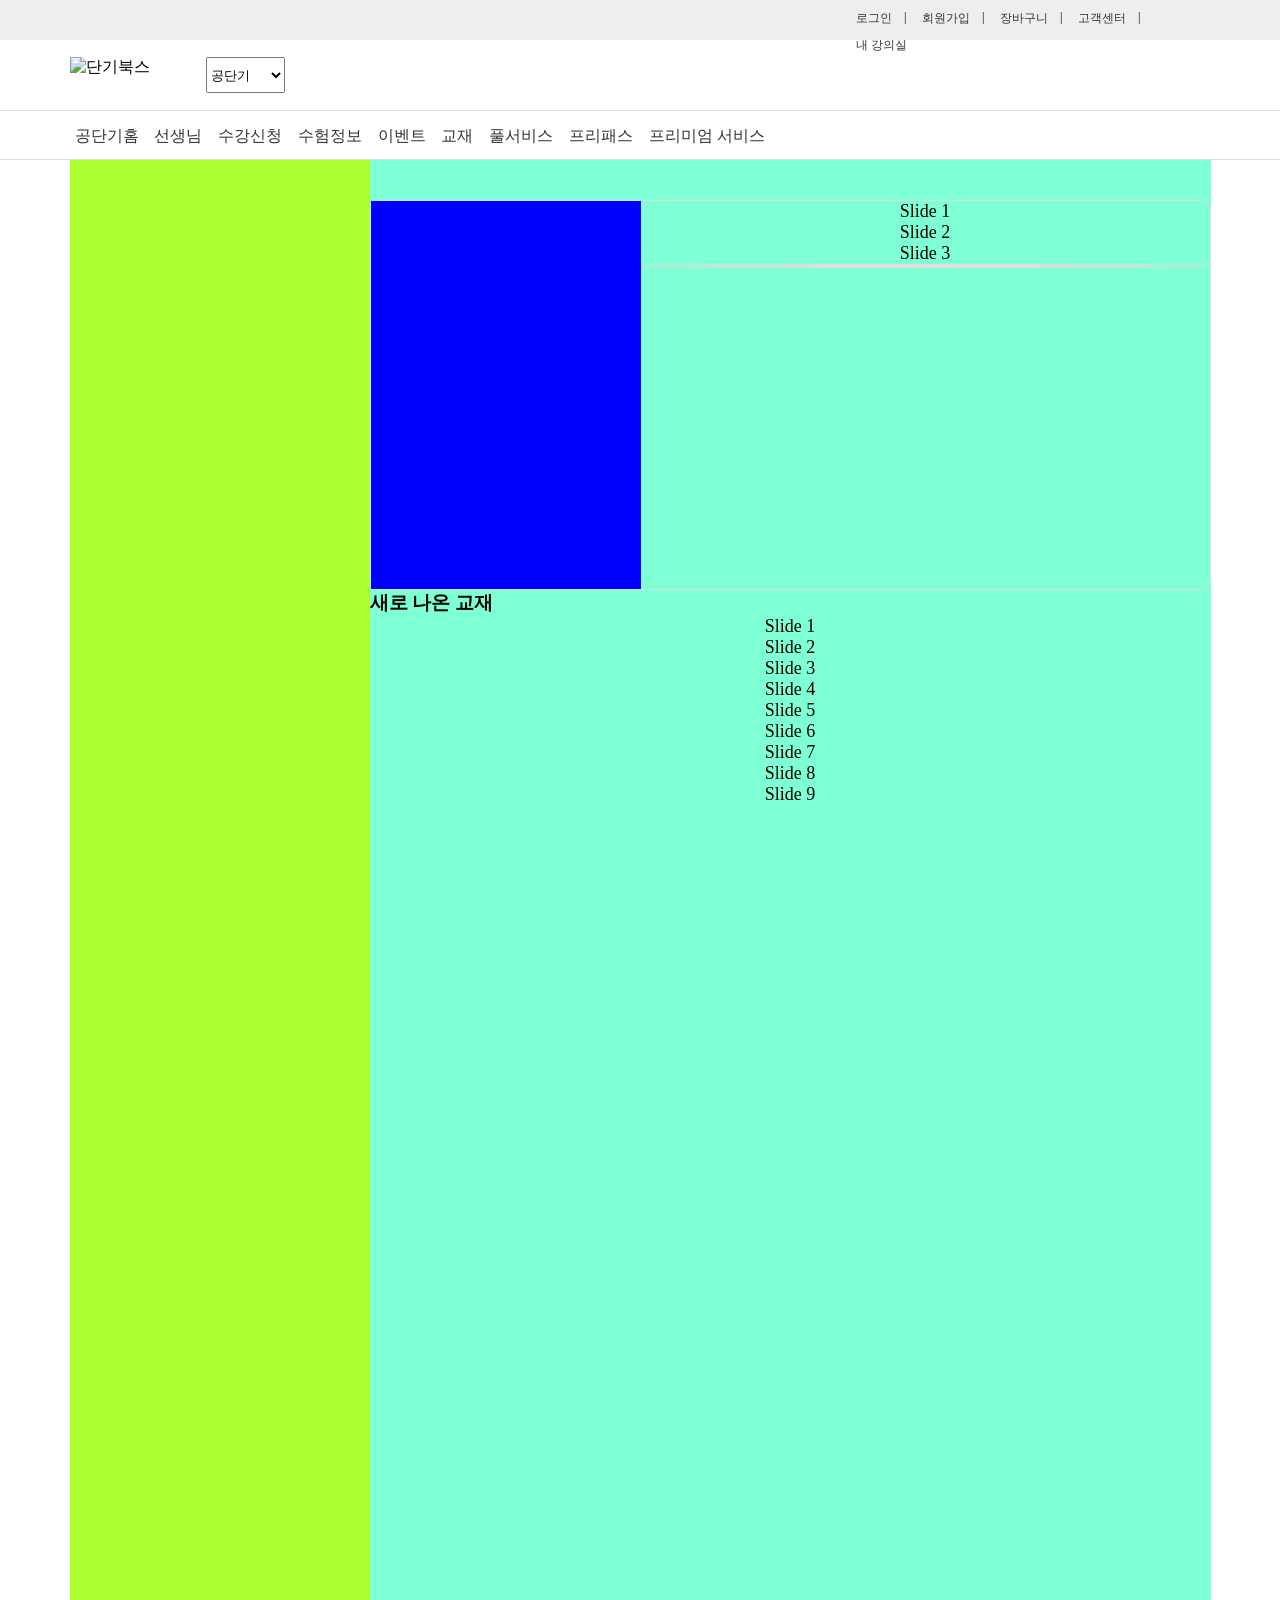
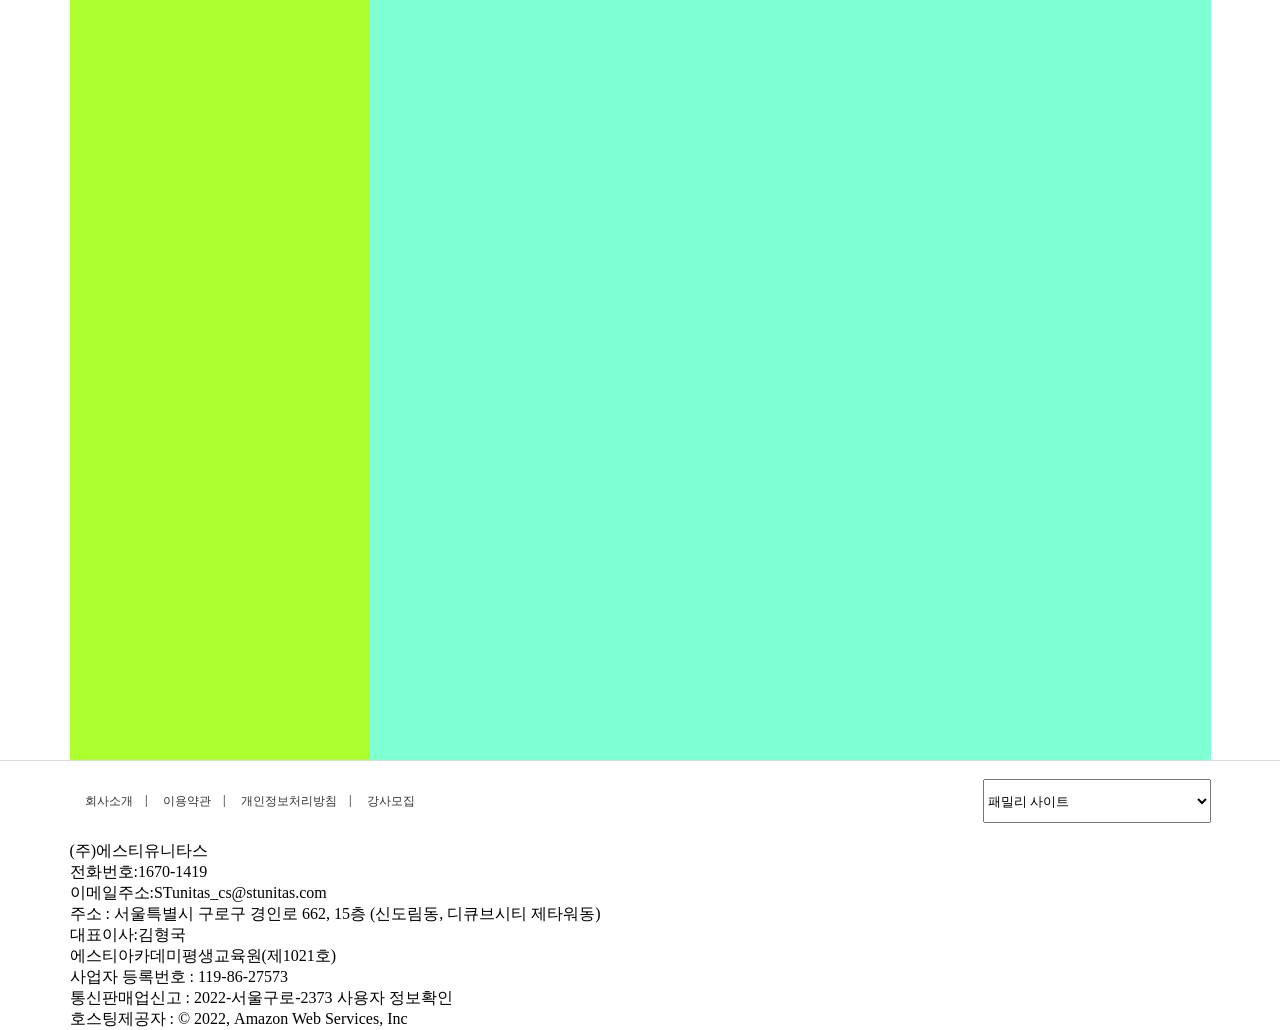
==== index.html @ 32f4a7de "20260319_slider" ====
<!DOCTYPE html>
<html lang="ko">
<head>
    <meta charset="UTF-8">
    <meta name="viewport" content="width=device-width, initial-scale=1.0">
    <title>단기 북스</title>

    <link rel="stylesheet" href="https://cdn.jsdelivr.net/npm/swiper@12/swiper-bundle.min.css" />

    <link rel="stylesheet" href="./css/reset.css">
    <link rel="stylesheet" href="./css/main.css">
    
</head>
<body>
    <header>
        <div id="header_top">
            <div class="container">
                <div id="login">
                    <ul>
                        <li><a href="#">로그인</a></li>
                        <li><a href="#">회원가입</a></li>
                        <li><a href="#">장바구니</a></li>
                        <li><a href="#">고객센터</a></li>
                        <li><a href="#">내 강의실</a></li>
                    </ul>
                </div>
                
            </div>
        </div>
        <div id="header_main">
            <div class="container">
                <div id="logo">
                    <img src="https://un-static.conects.com/un_static/img/common/logo/header_logo_dangibooks.png" alt="단기북스">
                </div>
                <select onchange="categoryChange(this)">
                    <option value="a">공단기</option>
                    <option value="b">기술단기</option>
                    <option value="c">소방단기</option>
                    <option value="c">공기업단기</option>
                    <option value="c">자단기</option>
                    <option value="c">영단기</option>
                    <option value="c">노무사단기</option>
                    <option value="c">법무사단기</option>
                </select>
            </div>
        </div>
        <nav>
            <div class="container">
                <ul>
                    <li><a href="#">공단기홈</a></li>
                    <li><a href="#">선생님</a></li>
                    <li><a href="#">수강신청</a></li>
                    <li><a href="#">수험정보</a></li>
                    <li><a href="#">이벤트</a></li>
                    <li><a href="#">교재</a></li>
                    <li><a href="#">풀서비스</a></li>
                    <li><a href="#">프리패스</a></li>
                    <li><a href="#">프리미엄 서비스</a></li>
                </ul>
            </div>
        </nav>
    </header>
    <main>
        <aside></aside>
        <div id="main_content">
            <div id="slider">
                <div id="slider_txt"></div>
                <!-- Swiper -->
                <div class="swiper mySwiper">
                    <div class="swiper-wrapper">
                        <div class="swiper-slide">Slide 1</div>
                        <div class="swiper-slide">Slide 2</div>
                        <div class="swiper-slide">Slide 3</div>
                    </div>
                    <div class="swiper-button-next"></div>
                    <div class="swiper-button-prev"></div>
                </div>  
            </div>
            <div id="search"></div>
            <div id="best"></div>
            <div id="banner"></div>
            <div id="new">
                <h3>새로 나온 교재</h3>
                <div class="swiper newSwiper">
                    <div class="swiper-wrapper">
                        <div class="swiper-slide">Slide 1</div>
                        <div class="swiper-slide">Slide 2</div>
                        <div class="swiper-slide">Slide 3</div>
                        <div class="swiper-slide">Slide 4</div>
                        <div class="swiper-slide">Slide 5</div>
                        <div class="swiper-slide">Slide 6</div>
                        <div class="swiper-slide">Slide 7</div>
                        <div class="swiper-slide">Slide 8</div>
                        <div class="swiper-slide">Slide 9</div>
                    </div>
                    <div class="swiper-pagination"></div>
                </div>
            </div>
        </div>
    </main>

    <footer>
        <div class="container">
            <div id="footer_top">
                <ul>
                    <li><a href="#">회사소개</a></li>
                    <li><a href="#">이용약관</a></li>
                    <li><a href="#">개인정보처리방침</a></li>
                    <li><a href="#">강사모집</a></li>
                </ul>
                <select onchange="categoryChange(this)">
                    <option value="a">패밀리 사이트</option>
                    <option value="b">기술단기</option>
                    <option value="c">소방단기</option>
                    <option value="d">공기업단기</option>
                    <option value="e">자단기</option>
                    <option value="f">영단기</option>
                    <option value="g">노무사단기</option>
                    <option value="h">법무사단기</option>
                    <option value="i">공단기</option>
                    <option value="j">MD단기</option>
                </select>
            </div>
            <p>(주)에스티유니타스</p>
            <div id="footer_bottom">
                <ul>
                    <li>전화번호:1670-1419</li>
                    <li>이메일주소:STunitas_cs@stunitas.com</li>
                    <li>주소 : 서울특별시 구로구 경인로 662, 15층 (신도림동, 디큐브시티 제타워동)</li>
                </ul>
            </div>
            <div id="footer_bot">
                <ul>
                    <li>대표이사:김형국</li>
                    <li>에스티아카데미평생교육원(제1021호)</li>
                    <li>사업자 등록번호 : 119-86-27573</li>
                    <li>통신판매업신고 : 2022-서울구로-2373 사용자 정보확인</li>
                    <li>호스팅제공자 : © 2022, Amazon Web Services, Inc</li>
                </ul>
            </div>
        </div>
    </footer>

    <!-- Swiper JS -->
    <script src="https://cdn.jsdelivr.net/npm/swiper@12/swiper-bundle.min.js"></script>

    <!-- Initialize Swiper -->
    <script src="./js/swiper.js"></script>
    <script src="./js/book.js"></script>
</body>
</html>
---- css/main.css ----
@charset "uft-8";

.container {
    width: 1141px;
    height: 100%;
    margin: 0 auto;
}

header {
    width: 100%;
    height: 160px;
}

#header_top {
    width: 100%;
    height: 40px;
    background-color: #eee;
}

#header_top .container {
    display: flex;
    justify-content: flex-end;
    align-items: center;
}

#logo {
    width: 126px;
    height: 36px;
}

#logo img {
    width: 100%;
}

#login {
    font-size: 12px;

    li {
        float: left;
        padding: 0 15px;
    }

    li::after {
        content: "|";
        float: right;
        margin-right: -15px;
    }

    li:last-child::after {
        content: "";
    }
}

#header_main {
    width: 1140px;
    height: 70px;
    margin: 0 auto;
    display: flex;
}

#header_main .container {
    display: flex;
    align-items: center;
}

#header_main select {
    width: 79px;
    height: 36px;
    margin-left: 10px;
}

nav {
    width: 100%;
    height: 50px;
    border-top: 1px solid #ddd;
    border-bottom: 1px solid #ddd;
}

nav.container {
    display: flex;
    justify-content: flex-start;
    align-items: center;
}

nav ul {
    width: 700px;
    height: 25px;
    display: flex;
    justify-content: space-between;
    padding: 15px 5px;
}

#login {
    width: 370px;
    height: 40px;
    float: right;
    display: flex;
}

#login ul li {
    margin: 0 auto;
    margin-top: 10px;
}

/* main */
main {
    width: 1141px;
    height: 2200px;
    margin: 0 auto;
    display: flex;
}

aside {
    width: 300px;
    height: 100%;
    background-color: greenyellow;
}

#main_content {
    width: calc(100% - 300px);
    height: 100%;
    background-color: aquamarine;
}

#slider {
    width: 100%;
    height: 390px;
    margin-top: 40px;
    border: 1px solid #ddd;
    border-radius: 10px;
    display: flex;
    /* background-color: green; */
}

#slider_txt {
    width: 270px;
    height: 100%;
    position: relative;
    background-color: blue;
}

/* swiper css */
#slider .swiper {
    width: calc(100% - 270px);
    height: 100%;
}

#new .swiper {
    width: 100%;
    height: 100%;
}

.swiper-slide {
    text-align: center;
    font-size: 18px;
    /* background: #444; */
    display: flex;
    justify-content: center;
    align-items: center;
}

.swiper-slide img {
    display: block;
    width: 100%;
    height: 100%;
    object-fit: cover;
}

.swiper-button-next,
.swiper-button-prev {
    border: 1px solid #ddd;
    border-radius: 50%;
}

/* new */
#new {
    width: 100%;
    height: 520px;
}

#new .swiper-slide {
    flex-direction: column;
    justify-content: flex-start;
}

#new .swiper-slide img {
    width: 100%;
    height: auto;
}
/* footer */
footer {
    width: 100%;
    height: 180px;
    border-top: 1px solid #ddd;
}

#footer_top {
    width: 100%;
    height: 80px;
    display: flex;
    justify-content: space-between;
    align-items: center;
}

#footer_top ul{
    width: 50%;
    font-size: 12px;
}

#footer_top ul li {
    float: left;
    padding: 0 15px;
}

#footer_top ul li::after {
    content: "|";
    float: right;
    margin-right: -15px;
}

#footer_top ul li:last-child::after {
    content: "";
}

#footer_top select {
    width: 228px;
    height: 44px;
}
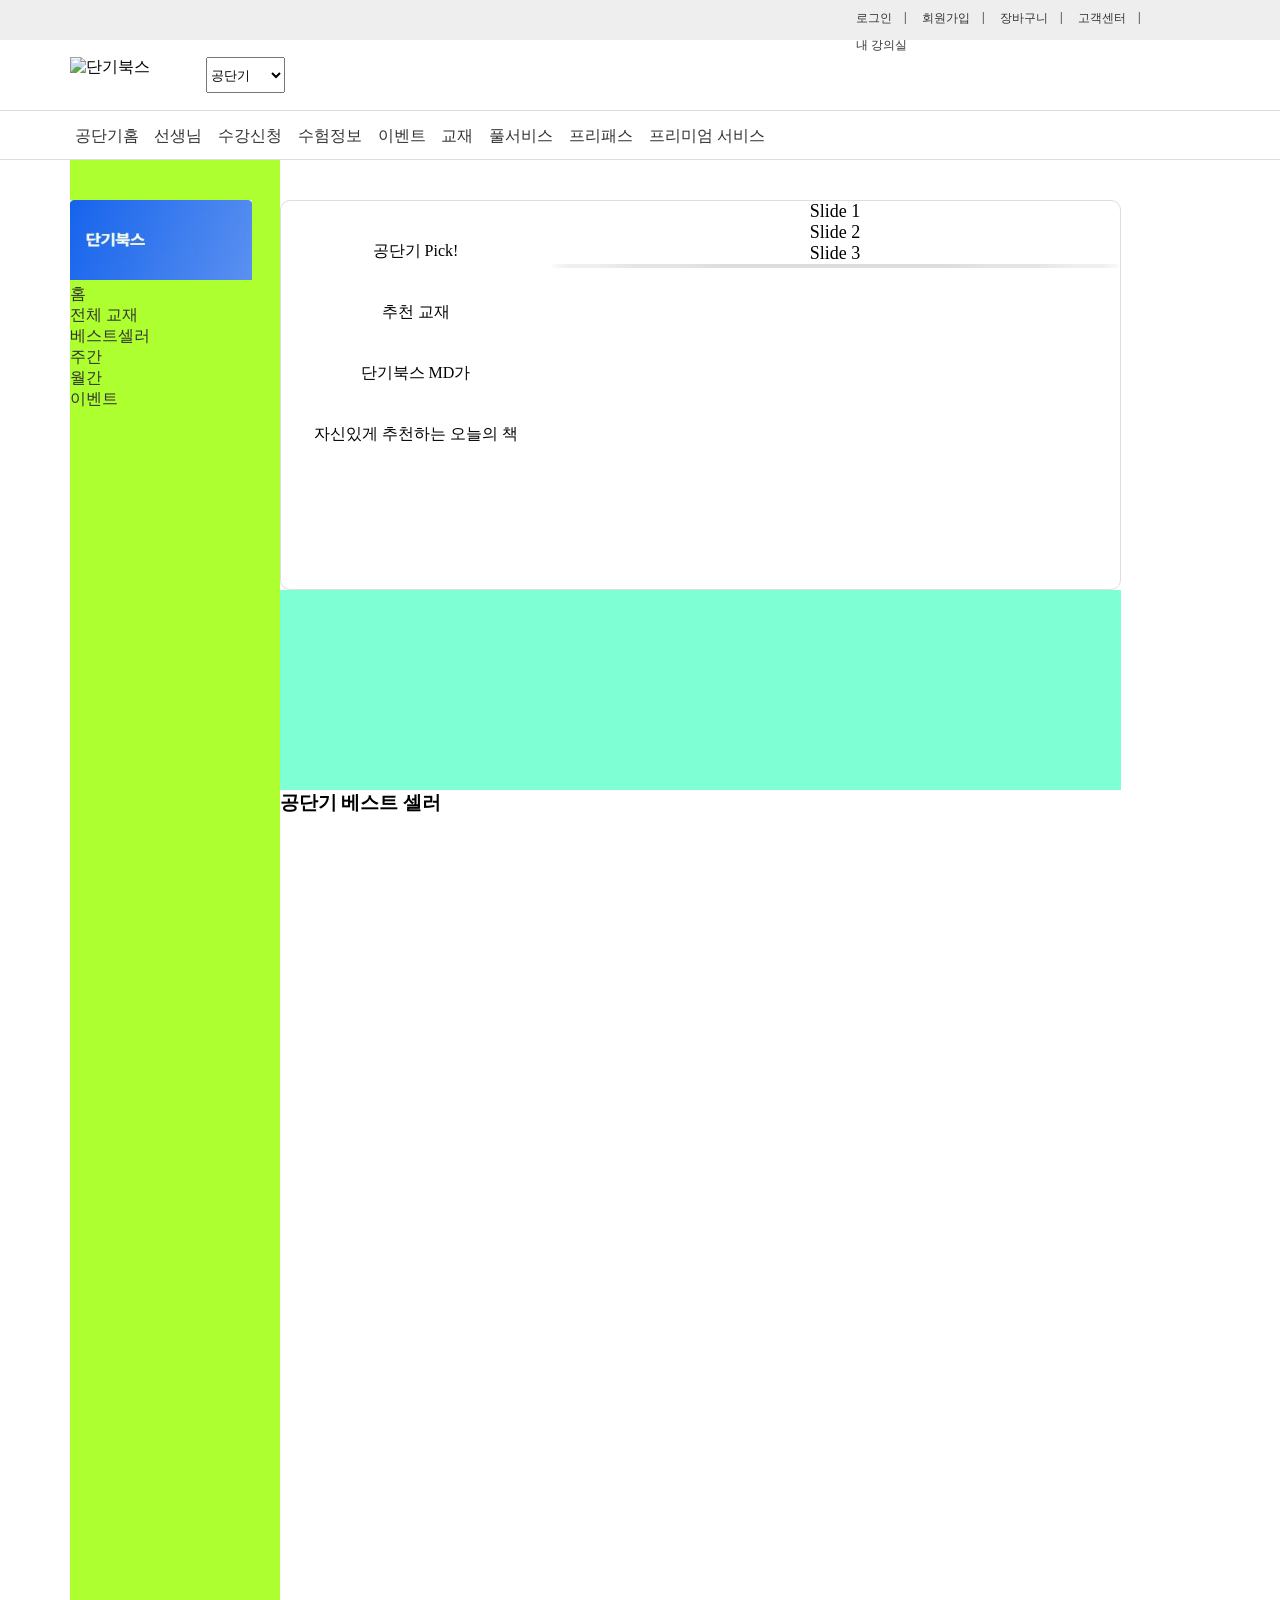
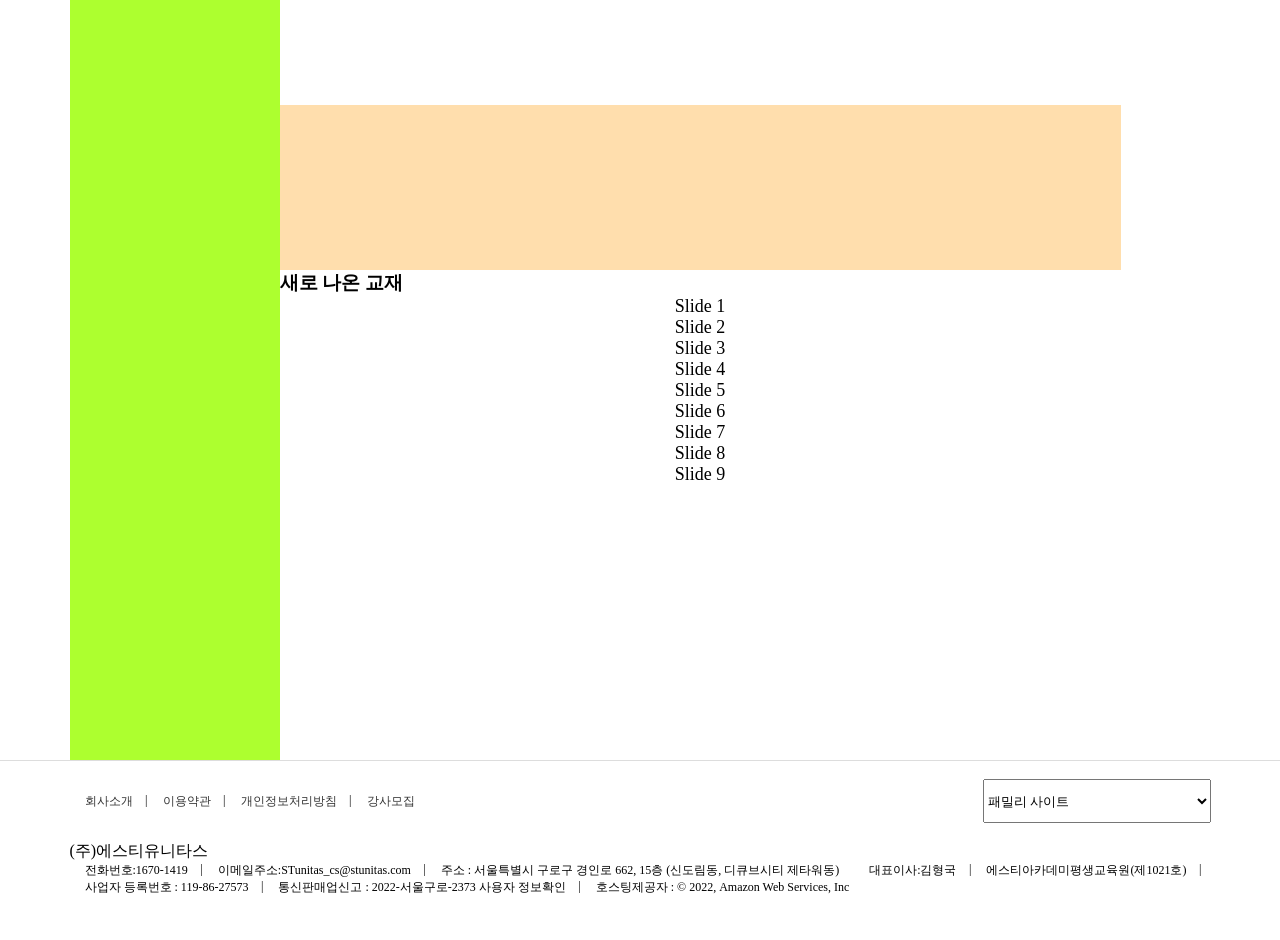
==== commit 090b2f21: "20260319_forEach" ====
--- a/index.html
+++ b/index.html
@@ -61,10 +61,25 @@
         </nav>
     </header>
     <main>
-        <aside></aside>
+        <aside>
+            <img src="./img/logo.jpg" alt="단기북스">
+            <ul>
+                <li><a href="#">홈</a></li>
+                <li><a href="#">전체 교재</a></li>
+                <li><a href="#">베스트셀러</a></li>
+                <li><a href="#">주간</a></li>
+                <li><a href="#">월간</a></li>
+                <li><a href="#">이벤트</a></li>
+            </ul>
+        </aside>
         <div id="main_content">
             <div id="slider">
-                <div id="slider_txt"></div>
+                <div id="slider_txt">
+                    <p>공단기 Pick!</p>
+                    <p>추천 교재</p>
+                    <p>단기북스 MD가</p>
+                    <p>자신있게 추천하는 오늘의 책</p>
+                </div>
                 <!-- Swiper -->
                 <div class="swiper mySwiper">
                     <div class="swiper-wrapper">
@@ -77,8 +92,24 @@
                 </div>  
             </div>
             <div id="search"></div>
-            <div id="best"></div>
-            <div id="banner"></div>
+            <div id="best">
+                <h3>공단기 베스트 셀러</h3>
+                <div class="boxWrap">
+                    <div class="box"></div>
+                    <div class="box"></div>
+                    <div class="box"></div>
+                    <div class="box"></div>
+                    <div class="box"></div>
+                    <div class="box"></div>
+                    <div class="box"></div>
+                    <div class="box"></div>
+                    <div class="box"></div>
+                    <div class="box"></div>
+                </div>
+            </div>
+            <div id="banner">
+
+            </div>
             <div id="new">
                 <h3>새로 나온 교재</h3>
                 <div class="swiper newSwiper">
--- a/css/main.css
+++ b/css/main.css
@@ -111,15 +111,21 @@
 }
 
 aside {
-    width: 300px;
+    width: 210px;
     height: 100%;
     background-color: greenyellow;
 }
 
+aside img {
+    width: 182px;
+    height: 80px;
+    margin-top: 40px;
+    margin-right: 30px;
+    
+}
 #main_content {
     width: calc(100% - 300px);
     height: 100%;
-    background-color: aquamarine;
 }
 
 #slider {
@@ -132,11 +138,28 @@
     /* background-color: green; */
 }
 
+#slider .swiper-slide {
+    flex-direction: column;
+    justify-content: flex-start;
+}
+
+#slider .swiper-slide img {
+    width: 200px;
+    height: 280px;
+    display: flex;
+}
+
 #slider_txt {
     width: 270px;
     height: 100%;
     position: relative;
-    background-color: blue;
+}
+
+#slider p {
+    display: flex;
+    justify-content: center;
+    align-items: center;
+    margin-top: 40px;
 }
 
 /* swiper css */
@@ -171,6 +194,45 @@
     border: 1px solid #ddd;
     border-radius: 50%;
 }
+/* search */
+#search {
+    width: 100%;
+    height: 200px;
+    background-color: aquamarine
+}
+/* best */
+#best {
+    width: 100%;
+    height: 915px;
+}
+
+#best .boxWrap {
+    width: 100%;
+    height: 420px;
+    margin: 0 auto;
+    padding: 10px;
+    display: flex;
+    flex-wrap: wrap;
+    justify-content: space-between;
+    align-content: space-around;
+}
+
+#best .box {
+    width: 19%;
+}
+
+#best .box p {
+    font-size: 11px;
+    color: #666;
+    text-align: left;
+}
+
+/* banner */
+#banner {
+    width: 100%;
+    height: 165px;
+    background-color: navajowhite;
+}
 
 /* new */
 #new {
@@ -187,6 +249,7 @@
     width: 100%;
     height: auto;
 }
+
 /* footer */
 footer {
     width: 100%;
@@ -202,7 +265,7 @@
     align-items: center;
 }
 
-#footer_top ul{
+#footer_top ul {
     width: 50%;
     font-size: 12px;
 }
@@ -225,4 +288,42 @@
 #footer_top select {
     width: 228px;
     height: 44px;
+}
+
+#footer_bottom {
+    font-size: 12px;
+
+    li {
+        float: left;
+        padding: 0 15px;
+    }
+
+    li::after {
+        content: "|";
+        float: right;
+        margin-right: -15px;
+    }
+
+    li:last-child::after {
+        content: "";
+    }
+}
+
+#footer_bot {
+    font-size: 12px;
+
+    li {
+        float: left;
+        padding: 0 15px;
+    }
+
+    li::after {
+        content: "|";
+        float: right;
+        margin-right: -15px;
+    }
+
+    li:last-child::after {
+        content: "";
+    }
 }
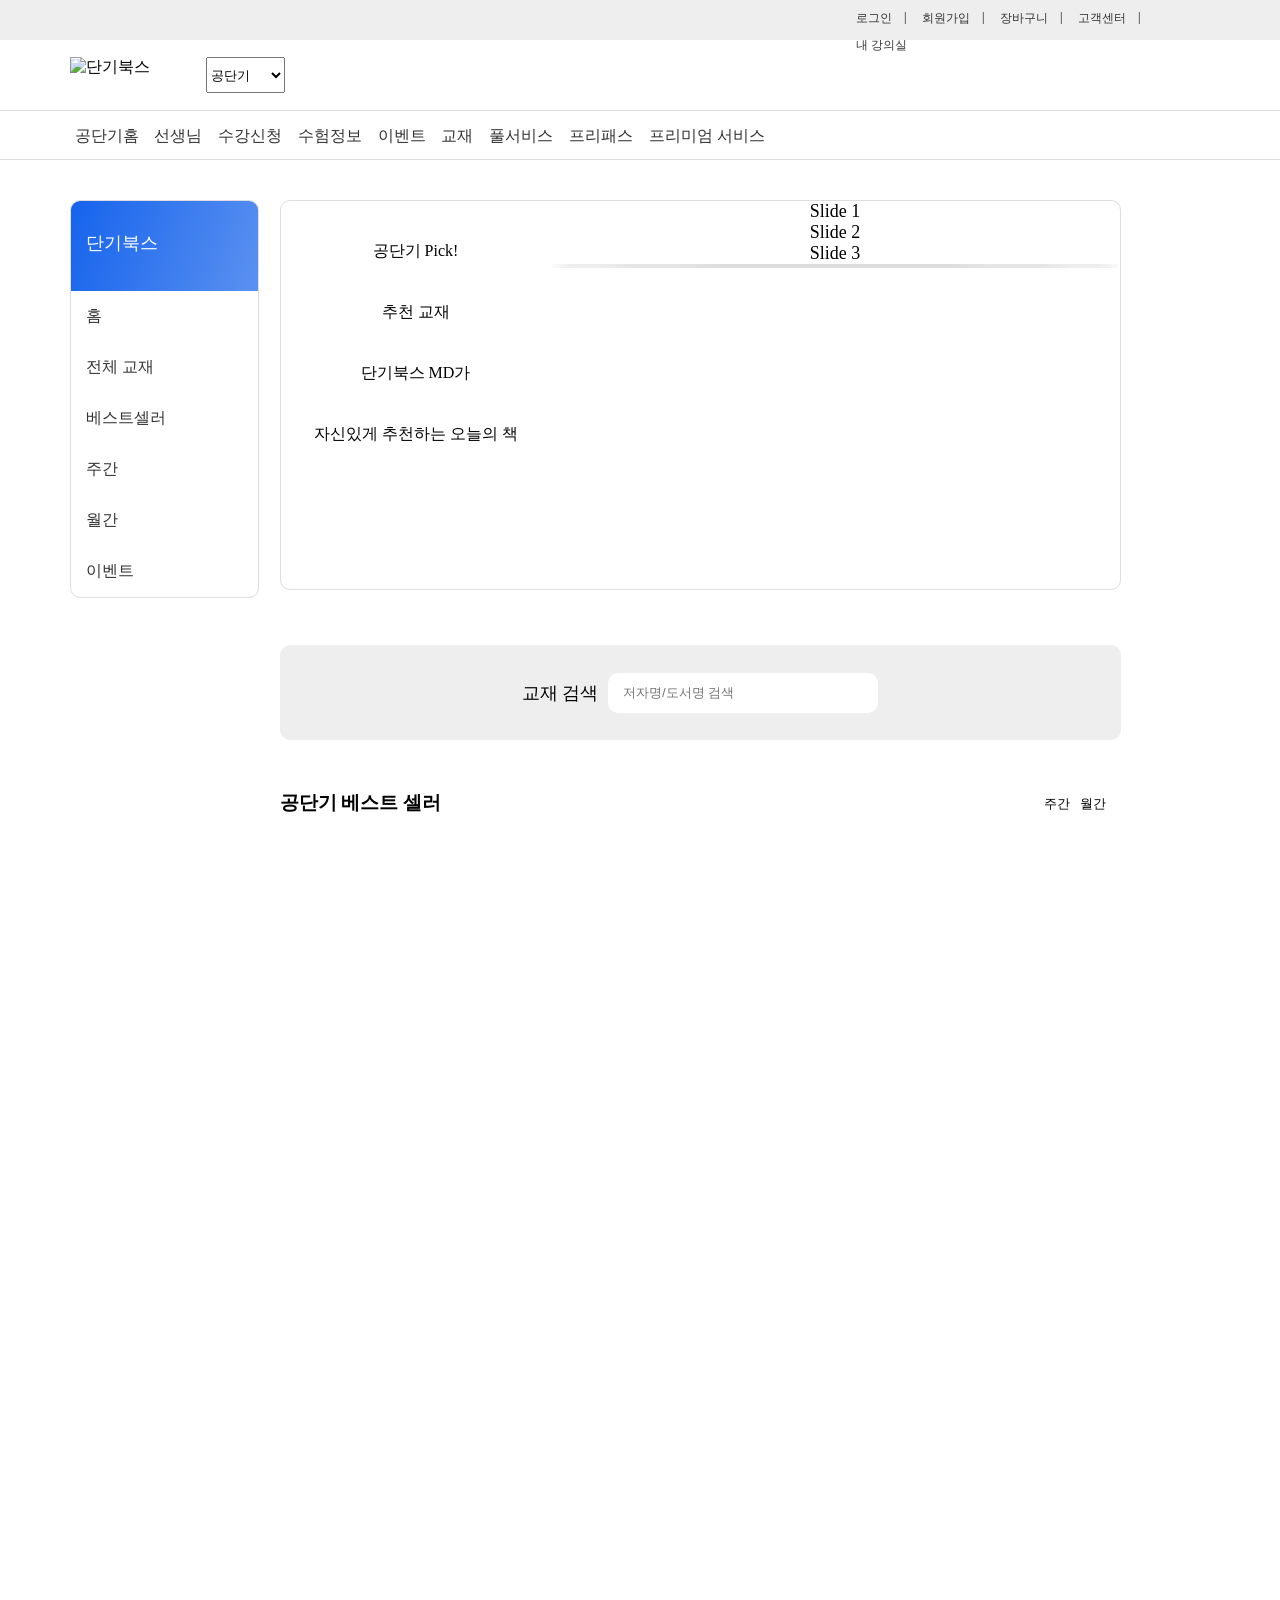
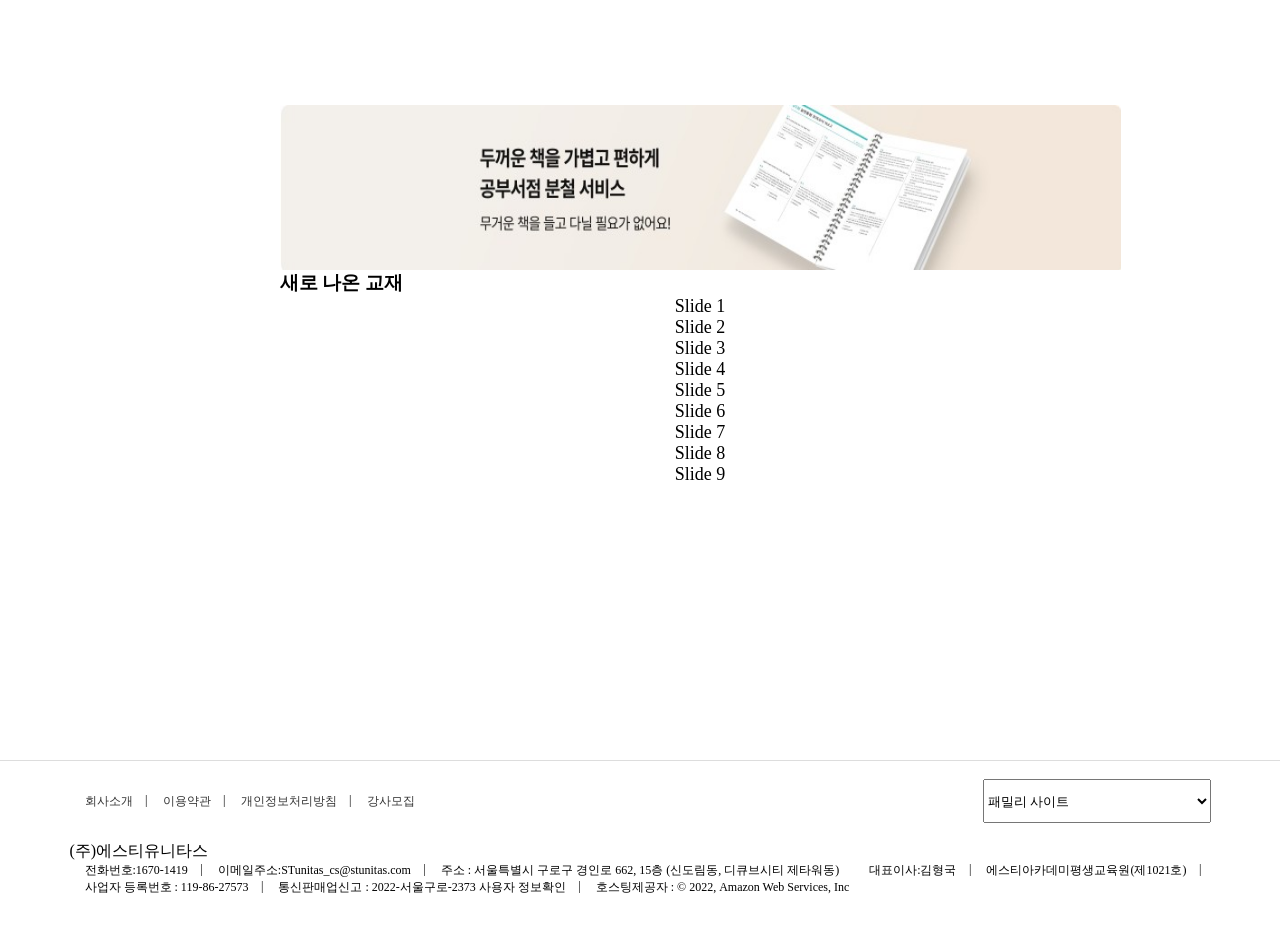
==== commit df09bf57: "20260320_finish" ====
--- a/index.html
+++ b/index.html
@@ -62,8 +62,9 @@
     </header>
     <main>
         <aside>
-            <img src="./img/logo.jpg" alt="단기북스">
+            
             <ul>
+                <li>단기북스</li>
                 <li><a href="#">홈</a></li>
                 <li><a href="#">전체 교재</a></li>
                 <li><a href="#">베스트셀러</a></li>
@@ -91,10 +92,32 @@
                     <div class="swiper-button-prev"></div>
                 </div>  
             </div>
-            <div id="search"></div>
+            <div id="search">
+                <span>교재 검색</span>
+                <div class="search-container">
+                    <input name="search" placeholder="    저자명/도서명 검색" name="검색"/>
+                    <i class="fas fa-search"></i>
+                </div>
+            </div>
             <div id="best">
                 <h3>공단기 베스트 셀러</h3>
-                <div class="boxWrap">
+                <ul id="booktab">
+                    <li>주간</li>
+                    <li>월간</li>
+                </ul>
+                <div id="boxWrap" class="bestbox">
+                    <div class="box"></div>
+                    <div class="box"></div>
+                    <div class="box"></div>
+                    <div class="box"></div>
+                    <div class="box"></div>
+                    <div class="box"></div>
+                    <div class="box"></div>
+                    <div class="box"></div>
+                    <div class="box"></div>
+                    <div class="box"></div>
+                </div>
+                <div id="boxWrap2" class="bestbox">
                     <div class="box"></div>
                     <div class="box"></div>
                     <div class="box"></div>
@@ -108,7 +131,7 @@
                 </div>
             </div>
             <div id="banner">
-
+                <img src="./img/banner.jpg" alt="배너">
             </div>
             <div id="new">
                 <h3>새로 나온 교재</h3>
--- a/css/main.css
+++ b/css/main.css
@@ -113,16 +113,28 @@
 aside {
     width: 210px;
     height: 100%;
-    background-color: greenyellow;
-}
-
-aside img {
-    width: 182px;
-    height: 80px;
+}
+
+aside ul {
+    border: 1px solid #ddd;
     margin-top: 40px;
-    margin-right: 30px;
-    
-}
+    width: 90%;
+    border-radius: 10px;
+    overflow: hidden;
+}
+
+aside ul li:nth-of-type(1) {
+    height: 90px;
+    background-image: linear-gradient(108.14deg, #1060ED -7.91%, #5A90F0 98.51%);
+    color: white;
+    font-size: large;
+    padding-top: 30px;
+}
+
+aside ul li {
+    padding: 15px;
+}
+
 #main_content {
     width: calc(100% - 300px);
     height: 100%;
@@ -194,19 +206,52 @@
     border: 1px solid #ddd;
     border-radius: 50%;
 }
+
 /* search */
 #search {
     width: 100%;
-    height: 200px;
-    background-color: aquamarine
-}
+    height: 95px;
+    background-color: #eee;
+    margin-top: 55px;
+    margin-bottom: 50px;
+    border-radius: 10px;
+    display: flex;
+    justify-content: center;
+    align-items: center;
+}
+
+#search span {
+    margin-right: 10px;
+    font-size: large;
+}
+
+#search .search-container {
+    width: 270px;
+    height: 40px;
+    display: flex;
+    justify-content: center;
+    align-items: center;
+}
+
+#search .search-container input {
+    width: 100%;
+    height: 100%;
+    border-radius: 10px;
+    border: none;
+}
+
 /* best */
 #best {
     width: 100%;
     height: 915px;
-}
-
-#best .boxWrap {
+    position: relative;
+}
+
+#best h3 {
+    margin-top: 30px;
+}
+
+#best .bestbox {
     width: 100%;
     height: 420px;
     margin: 0 auto;
@@ -215,6 +260,7 @@
     flex-wrap: wrap;
     justify-content: space-between;
     align-content: space-around;
+    margin-top: 40px;
 }
 
 #best .box {
@@ -227,11 +273,31 @@
     text-align: left;
 }
 
+#booktab {
+    display: flex;
+    justify-content: center;
+    position: absolute;
+    top: 0px;
+    right: 10px;
+}
+
+#booktab li {
+    float: left;
+    text-align: center;
+    cursor: pointer;
+    padding: 5px 5px;
+    font-size: small;
+}
+
 /* banner */
 #banner {
     width: 100%;
     height: 165px;
-    background-color: navajowhite;
+}
+
+#banner img {
+    width: 100%;
+    height: 165px;
 }
 
 /* new */
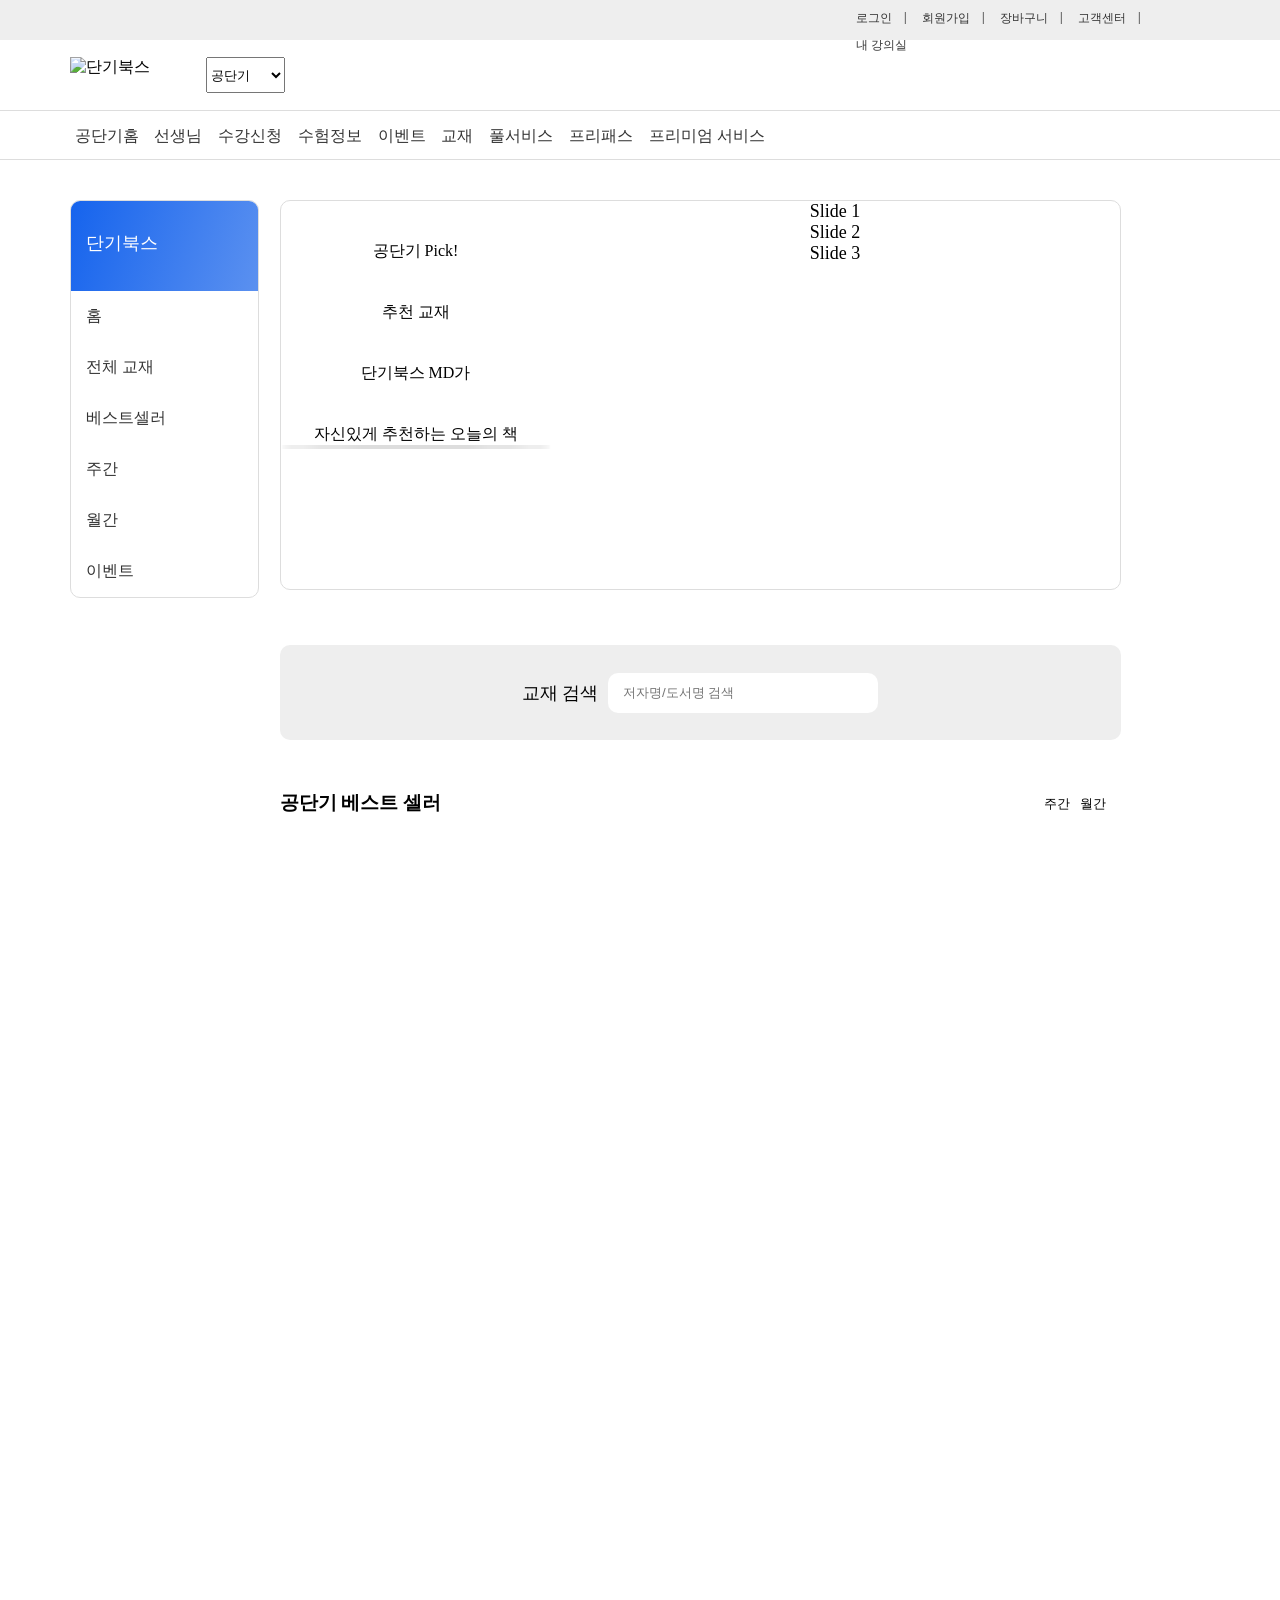
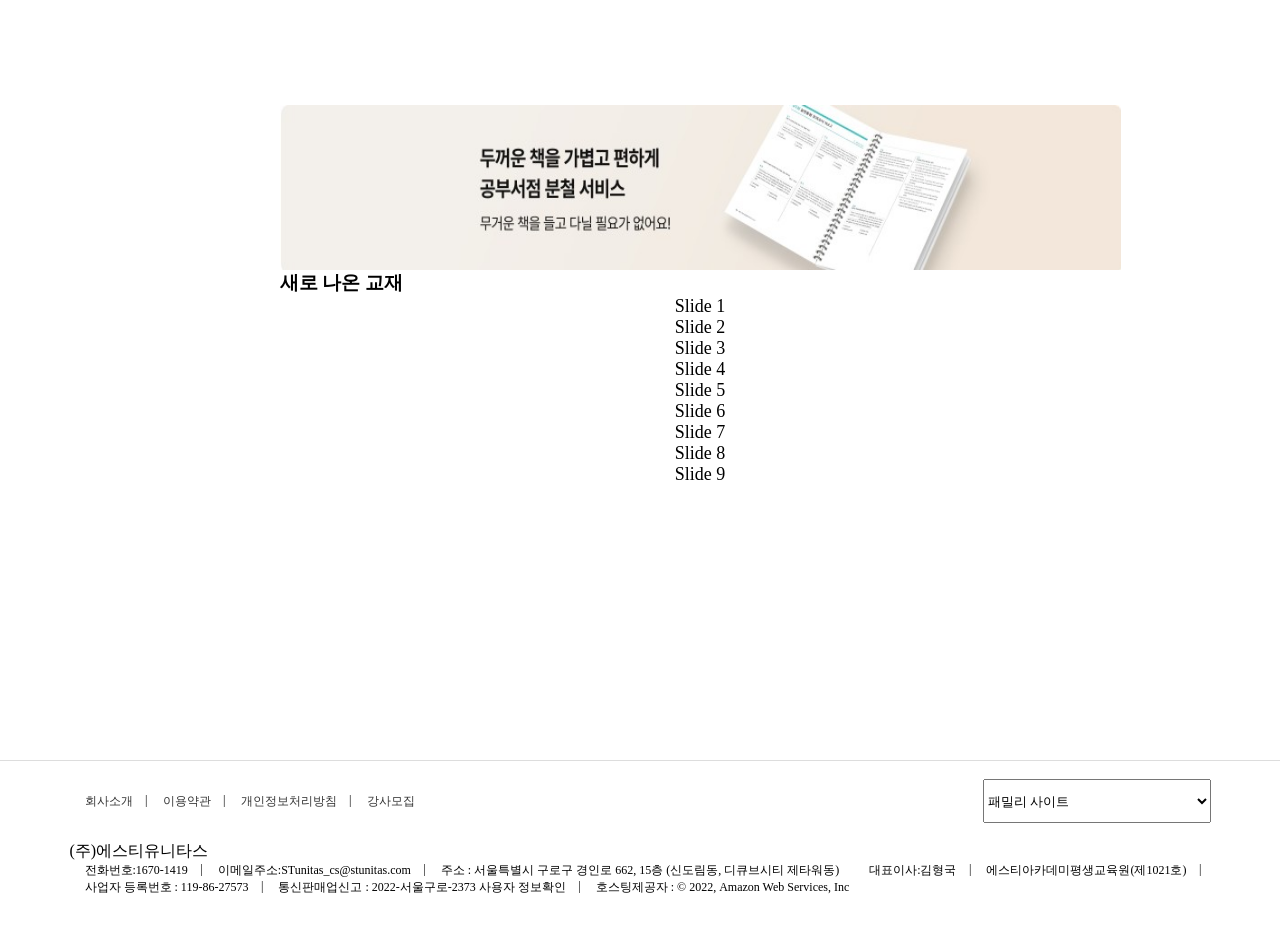
==== commit df01e1a8: "20260326_sub" ====
--- a/index.html
+++ b/index.html
@@ -36,11 +36,11 @@
                     <option value="a">공단기</option>
                     <option value="b">기술단기</option>
                     <option value="c">소방단기</option>
-                    <option value="c">공기업단기</option>
-                    <option value="c">자단기</option>
-                    <option value="c">영단기</option>
-                    <option value="c">노무사단기</option>
-                    <option value="c">법무사단기</option>
+                    <option value="d">공기업단기</option>
+                    <option value="e">자단기</option>
+                    <option value="f">영단기</option>
+                    <option value="g">노무사단기</option>
+                    <option value="h">법무사단기</option>
                 </select>
             </div>
         </div>
@@ -80,7 +80,11 @@
                     <p>추천 교재</p>
                     <p>단기북스 MD가</p>
                     <p>자신있게 추천하는 오늘의 책</p>
-                </div>
+                    <div class="swiper-button-next"></div>
+                    <div class="swiper-button-prev"></div>
+                </div>
+
+                
                 <!-- Swiper -->
                 <div class="swiper mySwiper">
                     <div class="swiper-wrapper">
@@ -88,14 +92,15 @@
                         <div class="swiper-slide">Slide 2</div>
                         <div class="swiper-slide">Slide 3</div>
                     </div>
-                    <div class="swiper-button-next"></div>
-                    <div class="swiper-button-prev"></div>
+
+                    <div class="swiper-pagination"></div>
+                    
                 </div>  
             </div>
             <div id="search">
                 <span>교재 검색</span>
                 <div class="search-container">
-                    <input name="search" placeholder="    저자명/도서명 검색" name="검색"/>
+                    <input name="search" placeholder="    저자명/도서명 검색"/>
                     <i class="fas fa-search"></i>
                 </div>
             </div>
--- a/css/main.css
+++ b/css/main.css
@@ -167,6 +167,11 @@
     position: relative;
 }
 
+#slider .swiper-pagination {
+    text-align: right;
+    padding-right: 20%;
+}
+
 #slider p {
     display: flex;
     justify-content: center;
@@ -201,10 +206,48 @@
     object-fit: cover;
 }
 
-.swiper-button-next,
-.swiper-button-prev {
+#slider .swiper-button-next {
     border: 1px solid #ddd;
     border-radius: 50%;
+    left: 100px;
+    right: auto;
+    top: auto;
+    bottom: 100px;
+    color: #888;
+}
+
+#slider .swiper-button-prev {
+    border: 1px solid #ddd;
+    border-radius: 50%;
+    left: 30px;
+    top: auto;
+    bottom: 100px;
+    color: #888;
+}
+
+#slider_txt .swiper-navigation-icon {
+    width: 50%;
+    height: 50%;
+}
+
+/* 불렛(이미지) 기본 스타일 */
+#slider .swiper-pagination-bullet {
+    width: 50px;
+    /* 이미지 크기에 맞게 조절 */
+    height: 70px;
+    border-radius: 0;
+    /* 동그라미 해제 */
+    background: none;
+    /* 기본 배경색 제거 */
+    opacity: 0.5;
+    /* 비활성 상태 투명도 */
+}
+
+/* 활성화된 슬라이드의 불렛(이미지) 스타일 */
+#slider .swiper-pagination-bullet-active {
+    opacity: 1;
+    border: 2px solid blue;
+    /* 강조 효과 */
 }
 
 /* search */
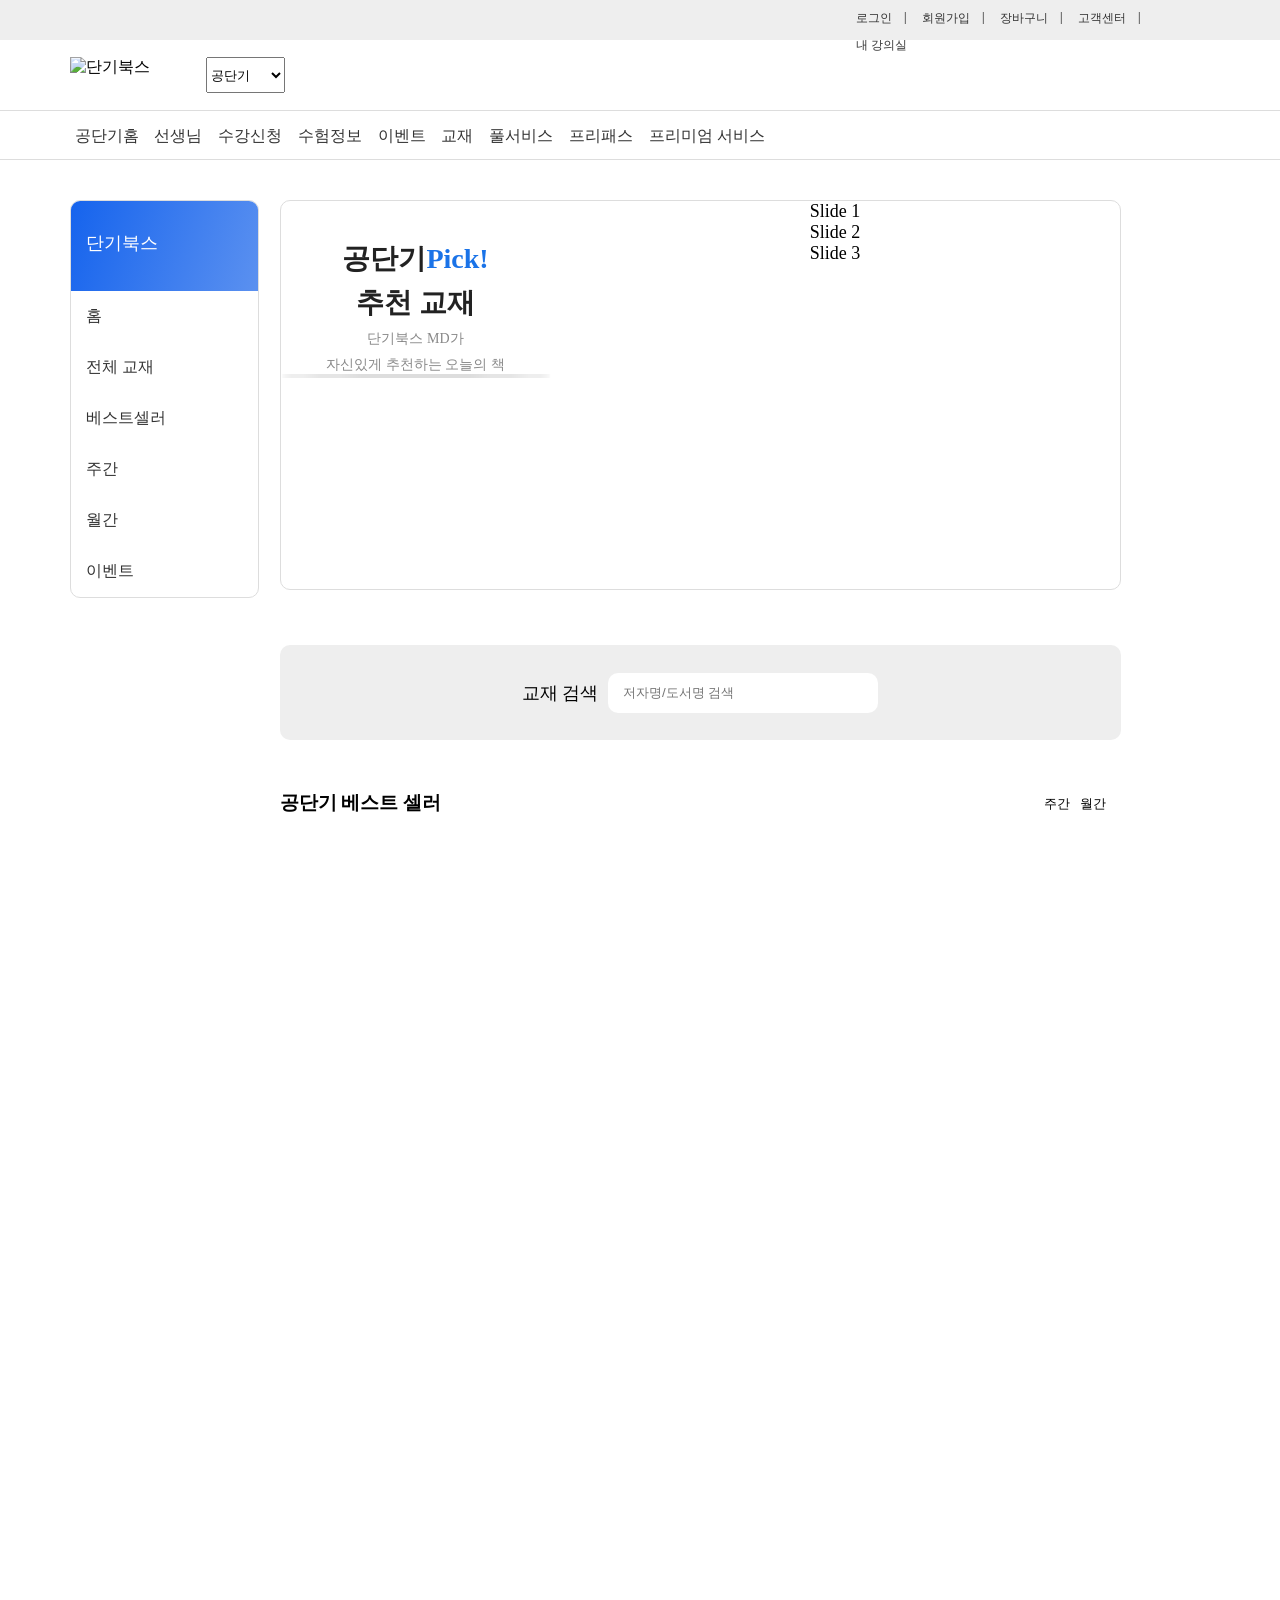
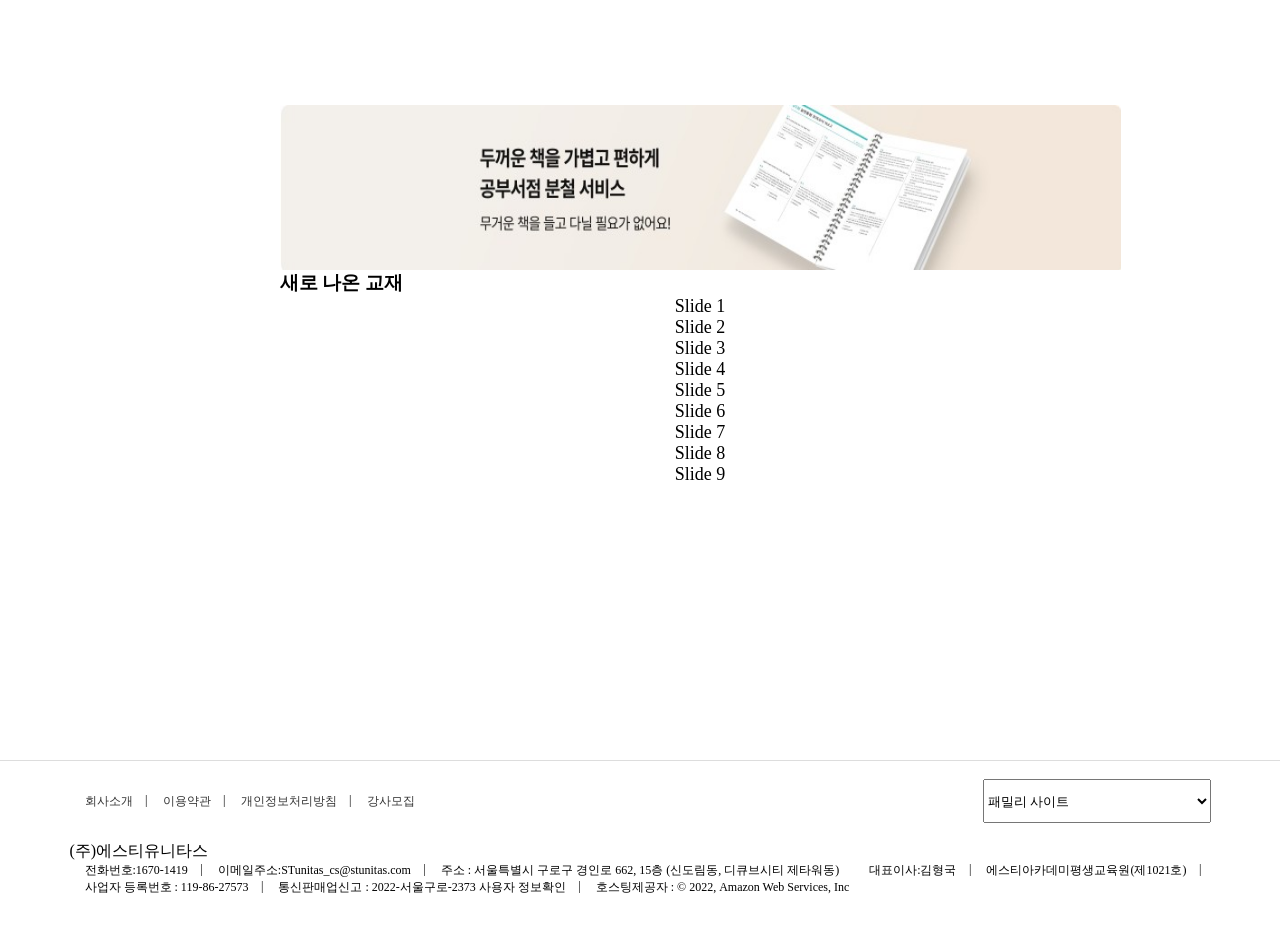
==== commit 43367ae7: "20260330_subpage" ====
--- a/index.html
+++ b/index.html
@@ -17,11 +17,11 @@
             <div class="container">
                 <div id="login">
                     <ul>
-                        <li><a href="#">로그인</a></li>
-                        <li><a href="#">회원가입</a></li>
-                        <li><a href="#">장바구니</a></li>
-                        <li><a href="#">고객센터</a></li>
-                        <li><a href="#">내 강의실</a></li>
+                        <li><a href="sub.html">로그인</a></li>
+                        <li><a href="sub.html">회원가입</a></li>
+                        <li><a href="sub.html">장바구니</a></li>
+                        <li><a href="sub.html">고객센터</a></li>
+                        <li><a href="sub.html">내 강의실</a></li>
                     </ul>
                 </div>
                 
@@ -47,15 +47,15 @@
         <nav>
             <div class="container">
                 <ul>
-                    <li><a href="#">공단기홈</a></li>
-                    <li><a href="#">선생님</a></li>
-                    <li><a href="#">수강신청</a></li>
-                    <li><a href="#">수험정보</a></li>
-                    <li><a href="#">이벤트</a></li>
-                    <li><a href="#">교재</a></li>
-                    <li><a href="#">풀서비스</a></li>
-                    <li><a href="#">프리패스</a></li>
-                    <li><a href="#">프리미엄 서비스</a></li>
+                    <li><a href="sub.html">공단기홈</a></li>
+                    <li><a href="sub.html">선생님</a></li>
+                    <li><a href="sub.html">수강신청</a></li>
+                    <li><a href="sub.html">수험정보</a></li>
+                    <li><a href="sub.html">이벤트</a></li>
+                    <li><a href="sub.html">교재</a></li>
+                    <li><a href="sub.html">풀서비스</a></li>
+                    <li><a href="sub.html">프리패스</a></li>
+                    <li><a href="sub.html">프리미엄 서비스</a></li>
                 </ul>
             </div>
         </nav>
@@ -65,21 +65,21 @@
             
             <ul>
                 <li>단기북스</li>
-                <li><a href="#">홈</a></li>
-                <li><a href="#">전체 교재</a></li>
-                <li><a href="#">베스트셀러</a></li>
-                <li><a href="#">주간</a></li>
-                <li><a href="#">월간</a></li>
-                <li><a href="#">이벤트</a></li>
+                <li><a href="sub.html">홈</a></li>
+                <li><a href="sub.html">전체 교재</a></li>
+                <li><a href="sub.html">베스트셀러</a></li>
+                <li><a href="sub.html">주간</a></li>
+                <li><a href="sub.html">월간</a></li>
+                <li><a href="sub.html">이벤트</a></li>
             </ul>
         </aside>
         <div id="main_content">
             <div id="slider">
                 <div id="slider_txt">
-                    <p>공단기 Pick!</p>
-                    <p>추천 교재</p>
-                    <p>단기북스 MD가</p>
-                    <p>자신있게 추천하는 오늘의 책</p>
+                    <p class="big">공단기 <span class="highlight">Pick!</span></p>
+                    <p class="bbig">추천 교재</p>
+                    <p class="small">단기북스 MD가</p>
+                    <p class="small">자신있게 추천하는 오늘의 책</p>
                     <div class="swiper-button-next"></div>
                     <div class="swiper-button-prev"></div>
                 </div>
--- a/css/main.css
+++ b/css/main.css
@@ -172,11 +172,40 @@
     padding-right: 20%;
 }
 
-#slider p {
+#slider_txt p {
     display: flex;
     justify-content: center;
     align-items: center;
     margin-top: 40px;
+}
+
+/* 큰 글씨 */
+#slider_txt .big {
+    font-size: 28px;
+    font-weight: 800;
+    color: #222;
+    line-height: 1.3;
+}
+
+#slider_txt .bbig {
+    font-size: 28px;
+    font-weight: 800;
+    color: #222;
+    line-height: 1.3;
+    margin-top: 8px;
+}
+
+/* 작은 글씨 */
+#slider_txt .small {
+    font-size: 14px;
+    color: #888;
+    margin-top: 8px;
+}
+
+/* Pick 강조 */
+#slider_txt .highlight {
+    color: #1a73e8; 
+    font-weight: 800;
 }
 
 /* swiper css */
